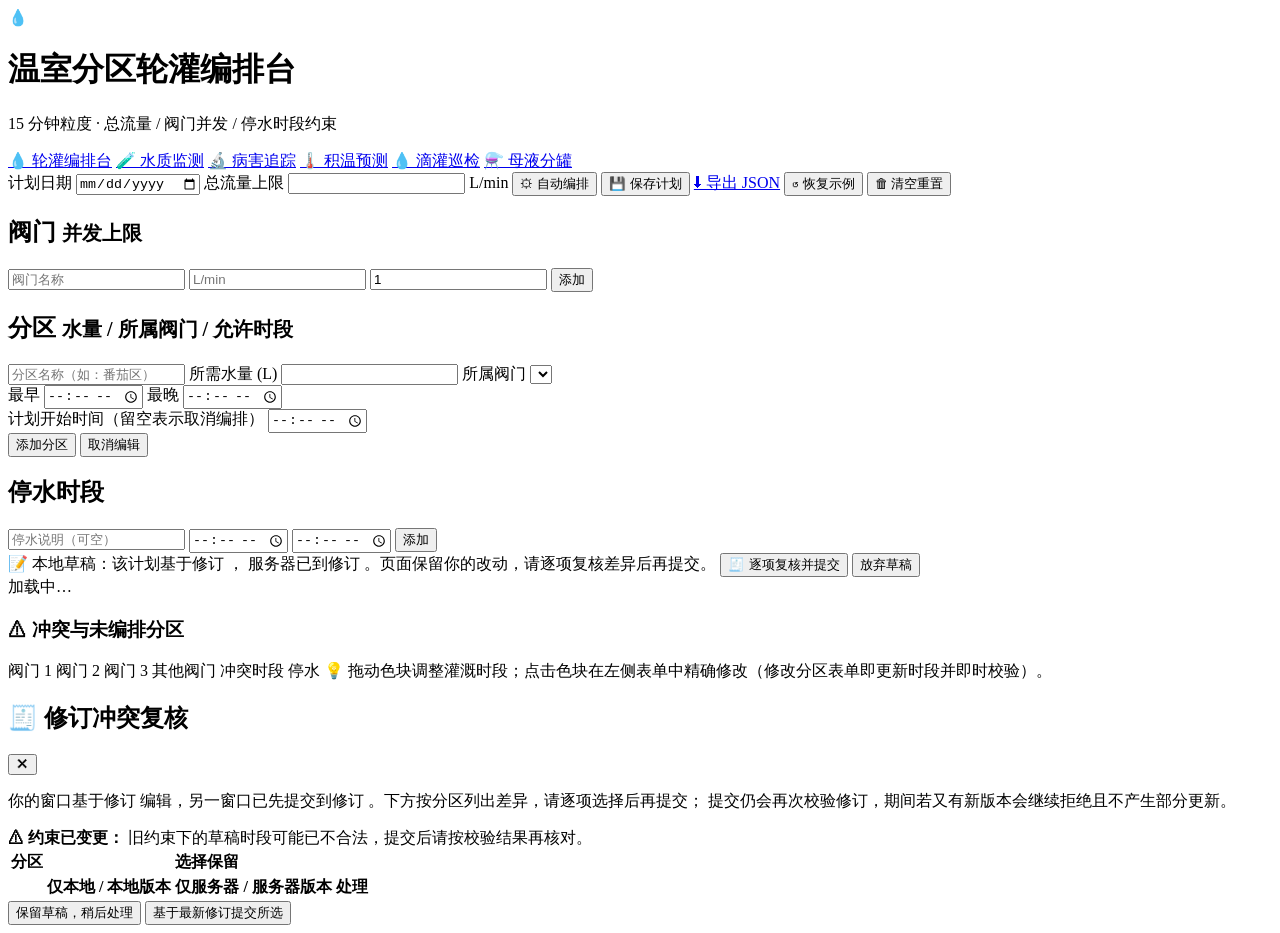
==== static/index.html @ a6f1e5cc "GSB fe0af70f-b07d-5fc1-9972-b8988c17a88c initial: platform archive" ====
<!DOCTYPE html>
<html lang="zh-CN">
<head>
<meta charset="UTF-8">
<meta name="viewport" content="width=device-width, initial-scale=1.0">
<title>温室分区轮灌编排台</title>
<link rel="stylesheet" href="/style.css">
</head>
<body>
<header class="topbar">
  <div class="brand">
    <span class="logo">💧</span>
    <div>
      <h1>温室分区轮灌编排台</h1>
      <p class="subtitle">15 分钟粒度 · 总流量 / 阀门并发 / 停水时段约束</p>
    </div>
  </div>
  <div class="top-actions">
    <nav class="page-tabs">
      <a class="btn primary" href="/">💧 轮灌编排台</a>
      <a class="btn" href="/water">🧪 水质监测</a>
      <a class="btn" href="/disease">🔬 病害追踪</a>
      <a class="btn" href="/heat">🌡️ 积温预测</a>
      <a class="btn" href="/drip">💧 滴灌巡检</a>
      <a class="btn" href="/fertilizer">⚗️ 母液分罐</a>
    </nav>
    <label class="date-box">计划日期
      <input type="date" id="plan-date">
    </label>
    <label class="date-box">总流量上限
      <span class="flow-input"><input type="number" id="total-flow" min="1" step="1"> L/min</span>
    </label>
    <button class="btn primary" id="btn-generate">⚙ 自动编排</button>
    <button class="btn" id="btn-save">💾 保存计划</button>
    <a class="btn" href="/api/export" id="btn-export">⬇ 导出 JSON</a>
    <button class="btn warn" id="btn-sample">↺ 恢复示例</button>
    <button class="btn danger" id="btn-clear">🗑 清空重置</button>
  </div>
</header>

<main class="layout">
  <!-- 左侧：数据录入 -->
  <aside class="sidebar">
    <section class="card">
      <h2>阀门 <small>并发上限</small></h2>
      <ul class="entity-list" id="valve-list"></ul>
      <form class="inline-form" id="valve-form">
        <input type="text" name="name" placeholder="阀门名称" required>
        <input type="number" name="flow_lmin" placeholder="L/min" min="1" step="0.1" required>
        <input type="number" name="concur" placeholder="并发" min="1" step="1" value="1" required>
        <button class="btn small" type="submit">添加</button>
      </form>
    </section>

    <section class="card">
      <h2>分区 <small>水量 / 所属阀门 / 允许时段</small></h2>
      <ul class="entity-list" id="zone-list"></ul>
      <form class="zone-form" id="zone-form">
        <input type="hidden" name="id">
        <input type="text" name="name" placeholder="分区名称（如：番茄区）" required>
        <label>所需水量 (L)
          <input type="number" name="water_l" min="0" step="1" required>
        </label>
        <label>所属阀门
          <select name="valve_id" required></select>
        </label>
        <div class="time-row">
          <label>最早
            <input type="time" name="earliest" step="900" required>
          </label>
          <label>最晚
            <input type="time" name="latest" step="900" required>
          </label>
        </div>
        <label class="hidden" id="item-start-label">计划开始时间（留空表示取消编排）
          <input type="time" name="item_start" step="900">
        </label>
        <div class="form-actions">
          <button class="btn small primary" type="submit" id="zone-submit">添加分区</button>
          <button class="btn small hidden" type="button" id="zone-cancel">取消编辑</button>
        </div>
      </form>
    </section>

    <section class="card">
      <h2>停水时段</h2>
      <ul class="entity-list" id="blackout-list"></ul>
      <form class="inline-form" id="blackout-form">
        <input type="text" name="name" placeholder="停水说明（可空）">
        <input type="time" name="start" step="900" required>
        <input type="time" name="end" step="900" required>
        <button class="btn small" type="submit">添加</button>
      </form>
    </section>
  </aside>

  <!-- 右侧：时间轴 -->
  <section class="main-panel">
    <div class="draft-banner hidden" id="draft-banner">
      <span class="draft-text">📝 本地草稿：该计划基于修订 <b id="draft-base-rev"></b>，
        服务器已到修订 <b id="draft-server-rev"></b>。页面保留你的改动，请逐项复核差异后再提交。</span>
      <span class="draft-actions">
        <button class="btn small primary" id="btn-review-merge" type="button">🧾 逐项复核并提交</button>
        <button class="btn small ghost" id="btn-discard-draft" type="button">放弃草稿</button>
      </span>
    </div>
    <div class="status-bar" id="status-bar">
      <span id="status-text">加载中…</span>
      <span class="status-meta" id="status-meta"></span>
    </div>
    <div class="issues-panel hidden" id="issues-panel">
      <h3>⚠ 冲突与未编排分区</h3>
      <ul id="issues-list"></ul>
    </div>
    <div class="timeline-wrap">
      <div class="timeline" id="timeline">
        <div class="ruler-row">
          <div class="ruler-track" id="ruler-track"></div>
        </div>
        <div id="tracks"></div>
      </div>
    </div>
    <div class="legend">
      <span><i class="swatch valve-0"></i>阀门 1</span>
      <span><i class="swatch valve-1"></i>阀门 2</span>
      <span><i class="swatch valve-2"></i>阀门 3</span>
      <span><i class="swatch valve-other"></i>其他阀门</span>
      <span><i class="swatch conflict"></i>冲突时段</span>
      <span><i class="swatch blackout"></i>停水</span>
      <span class="hint">💡 拖动色块调整灌溉时段；点击色块在左侧表单中精确修改（修改分区表单即更新时段并即时校验）。</span>
    </div>
  </section>
</main>

<div class="toast" id="toast"></div>

<!-- 修订冲突：逐项复核差异 -->
<div class="modal-overlay hidden" id="merge-overlay">
  <div class="modal" id="merge-modal" role="dialog" aria-modal="true" aria-labelledby="merge-title">
    <div class="modal-head">
      <h2 id="merge-title">🧾 修订冲突复核</h2>
      <button class="icon-btn" id="merge-close" type="button" title="关闭（草稿保留）">✕</button>
    </div>
    <p class="merge-intro">
      你的窗口基于修订 <b id="merge-base-rev"></b> 编辑，另一窗口已先提交到修订
      <b id="merge-server-rev"></b>。下方按分区列出差异，请逐项选择后再提交；
      提交仍会再次校验修订，期间若又有新版本会继续拒绝且不产生部分更新。
    </p>
    <div class="constraint-warn hidden" id="constraint-warn">
      <strong>⚠ 约束已变更：</strong><span id="constraint-warn-text"></span>
      旧约束下的草稿时段可能已不合法，提交后请按校验结果再核对。
    </div>
    <div class="merge-table-wrap">
      <table class="merge-table" id="merge-table">
        <thead>
          <tr>
            <th>分区</th>
            <th class="col-choice" colspan="3">选择保留</th>
          </tr>
          <tr class="subhead">
            <th></th>
            <th>仅本地 / 本地版本</th>
            <th>仅服务器 / 服务器版本</th>
            <th>处理</th>
          </tr>
        </thead>
        <tbody id="merge-rows"></tbody>
      </table>
    </div>
    <div class="modal-actions">
      <span class="merge-hint" id="merge-hint"></span>
      <span class="grow"></span>
      <button class="btn small ghost" id="merge-cancel" type="button">保留草稿，稍后处理</button>
      <button class="btn small primary" id="merge-submit" type="button">基于最新修订提交所选</button>
    </div>
  </div>
</div>
<script src="/app.js"></script>
</body>
</html>
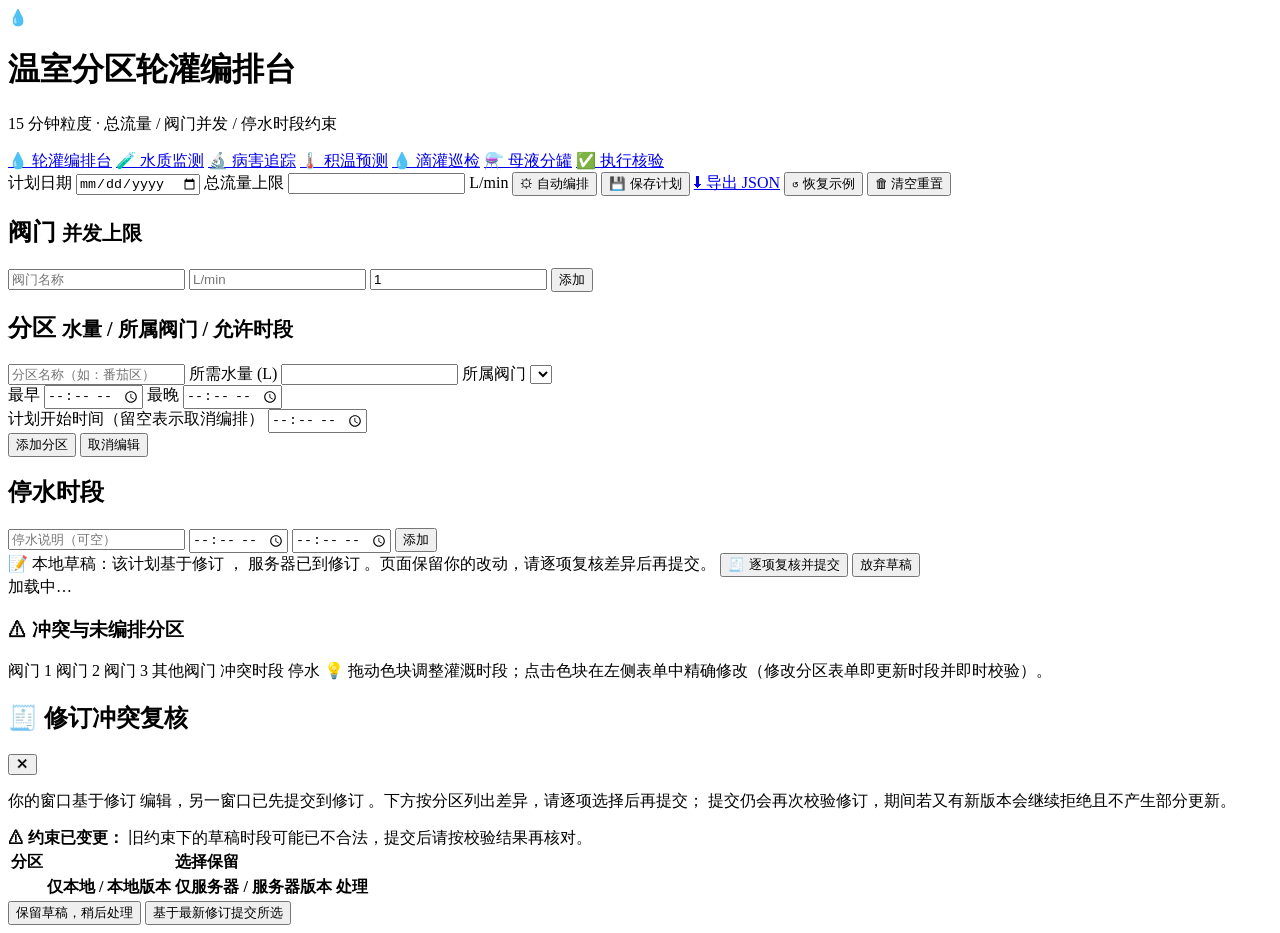
==== commit f56431fd: "GSB fe0af70f-b07d-5fc1-9972-b8988c17a88c A: platform archive" ====
--- a/static/index.html
+++ b/static/index.html
@@ -23,6 +23,7 @@
       <a class="btn" href="/heat">🌡️ 积温预测</a>
       <a class="btn" href="/drip">💧 滴灌巡检</a>
       <a class="btn" href="/fertilizer">⚗️ 母液分罐</a>
+      <a class="btn" href="/verify">✅ 执行核验</a>
     </nav>
     <label class="date-box">计划日期
       <input type="date" id="plan-date">
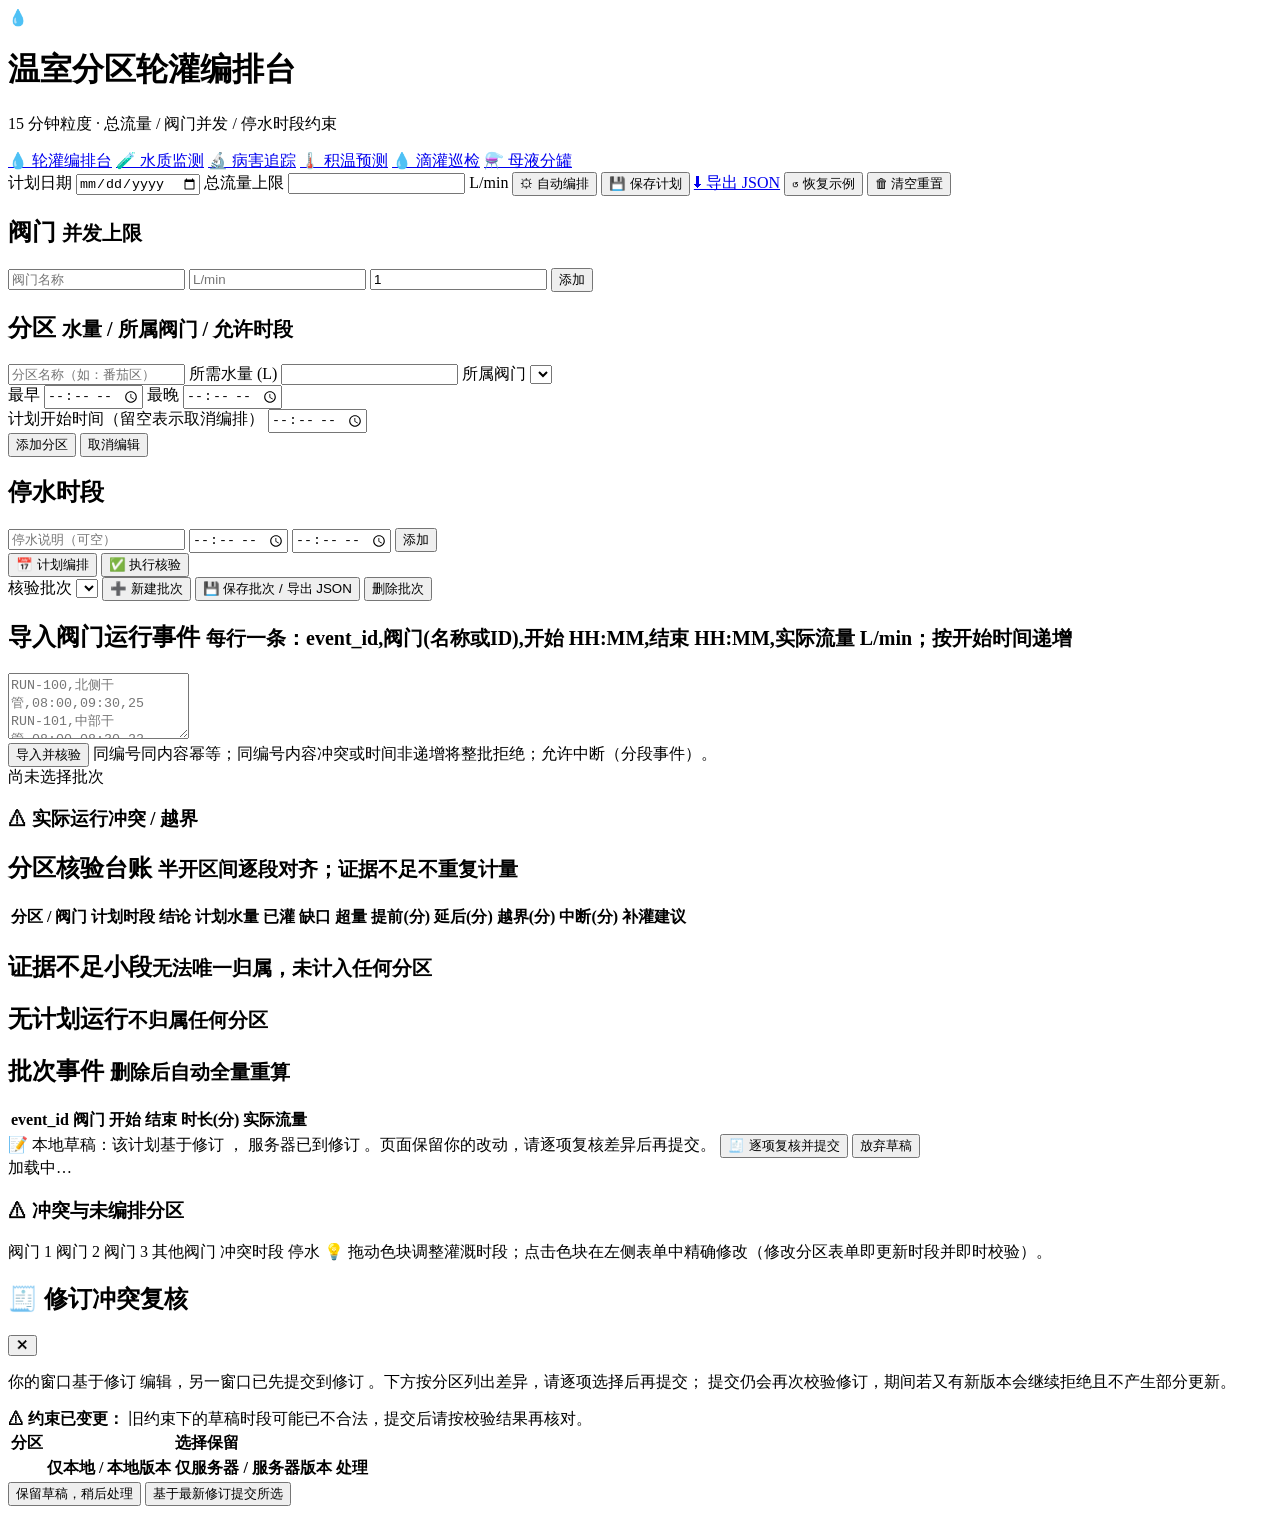
==== commit 9a063c20: "GSB fe0af70f-b07d-5fc1-9972-b8988c17a88c B: platform archive" ====
--- a/static/index.html
+++ b/static/index.html
@@ -23,7 +23,6 @@
       <a class="btn" href="/heat">🌡️ 积温预测</a>
       <a class="btn" href="/drip">💧 滴灌巡检</a>
       <a class="btn" href="/fertilizer">⚗️ 母液分罐</a>
-      <a class="btn" href="/verify">✅ 执行核验</a>
     </nav>
     <label class="date-box">计划日期
       <input type="date" id="plan-date">
@@ -97,6 +96,90 @@
 
   <!-- 右侧：时间轴 -->
   <section class="main-panel">
+    <div class="view-switch" id="view-switch" role="tablist">
+      <button type="button" class="vtab active" id="vtab-plan" role="tab">📅 计划编排</button>
+      <button type="button" class="vtab" id="vtab-verify" role="tab">✅ 执行核验</button>
+    </div>
+
+    <!-- 执行核验视图 -->
+    <div class="verify-view hidden" id="verify-view">
+      <div class="verify-toolbar card">
+        <label>核验批次
+          <select id="verify-batch-select"></select>
+        </label>
+        <button class="btn small ghost" id="btn-verify-new" type="button">➕ 新建批次</button>
+        <button class="btn small ghost" id="btn-verify-save" type="button" title="批次与事件导入时已保存到 SQLite；导出 JSON 留档复核">💾 保存批次 / 导出 JSON</button>
+        <button class="btn small ghost danger-solid" id="btn-verify-delete-batch" type="button">删除批次</button>
+        <span class="verify-meta" id="verify-batch-meta"></span>
+      </div>
+
+      <div class="card verify-import">
+        <h2>导入阀门运行事件
+          <small>每行一条：event_id,阀门(名称或ID),开始 HH:MM,结束 HH:MM,实际流量 L/min；按开始时间递增</small>
+        </h2>
+        <textarea id="verify-import-text" rows="4"
+          placeholder="RUN-100,北侧干管,08:00,09:30,25&#10;RUN-101,中部干管,08:00,08:30,22"></textarea>
+        <div class="verify-import-actions">
+          <button class="btn small primary" id="btn-verify-import" type="button">导入并核验</button>
+          <span class="hint">同编号同内容幂等；同编号内容冲突或时间非递增将整批拒绝；允许中断（分段事件）。</span>
+        </div>
+      </div>
+
+      <div class="status-bar" id="verify-status-bar">
+        <span id="verify-status-text">尚未选择批次</span>
+        <span class="status-meta" id="verify-status-meta"></span>
+      </div>
+      <div class="plan-change-banner hidden" id="plan-change-banner"></div>
+      <div class="issues-panel hidden" id="verify-conflict-panel">
+        <h3>⚠ 实际运行冲突 / 越界</h3>
+        <ul id="verify-conflict-list"></ul>
+      </div>
+
+      <div class="card">
+        <h2>分区核验台账
+          <small>半开区间逐段对齐；证据不足不重复计量</small>
+        </h2>
+        <div class="table-wrap">
+          <table class="verify-table" id="verify-zone-table">
+            <thead>
+              <tr>
+                <th>分区 / 阀门</th><th>计划时段</th><th>结论</th>
+                <th>计划水量</th><th>已灌</th><th>缺口</th><th>超量</th>
+                <th>提前(分)</th><th>延后(分)</th><th>越界(分)</th><th>中断(分)</th><th>补灌建议</th>
+              </tr>
+            </thead>
+            <tbody id="verify-zone-rows"></tbody>
+          </table>
+        </div>
+      </div>
+
+      <div class="verify-lower">
+        <div class="card">
+          <h2>证据不足小段<small>无法唯一归属，未计入任何分区</small></h2>
+          <ul class="mini-list" id="verify-ambiguous-list"></ul>
+        </div>
+        <div class="card">
+          <h2>无计划运行<small>不归属任何分区</small></h2>
+          <ul class="mini-list" id="verify-unplanned-list"></ul>
+        </div>
+      </div>
+
+      <div class="card">
+        <h2>批次事件
+          <small>删除后自动全量重算</small>
+        </h2>
+        <div class="table-wrap">
+          <table class="verify-table" id="verify-event-table">
+            <thead>
+              <tr><th>event_id</th><th>阀门</th><th>开始</th><th>结束</th>
+              <th>时长(分)</th><th>实际流量</th><th></th></tr>
+            </thead>
+            <tbody id="verify-event-rows"></tbody>
+          </table>
+        </div>
+      </div>
+    </div>
+
     <div class="draft-banner hidden" id="draft-banner">
       <span class="draft-text">📝 本地草稿：该计划基于修订 <b id="draft-base-rev"></b>，
         服务器已到修订 <b id="draft-server-rev"></b>。页面保留你的改动，请逐项复核差异后再提交。</span>
@@ -176,6 +259,7 @@
     </div>
   </div>
 </div>
+<script src="/verify.js"></script>
 <script src="/app.js"></script>
 </body>
 </html>
